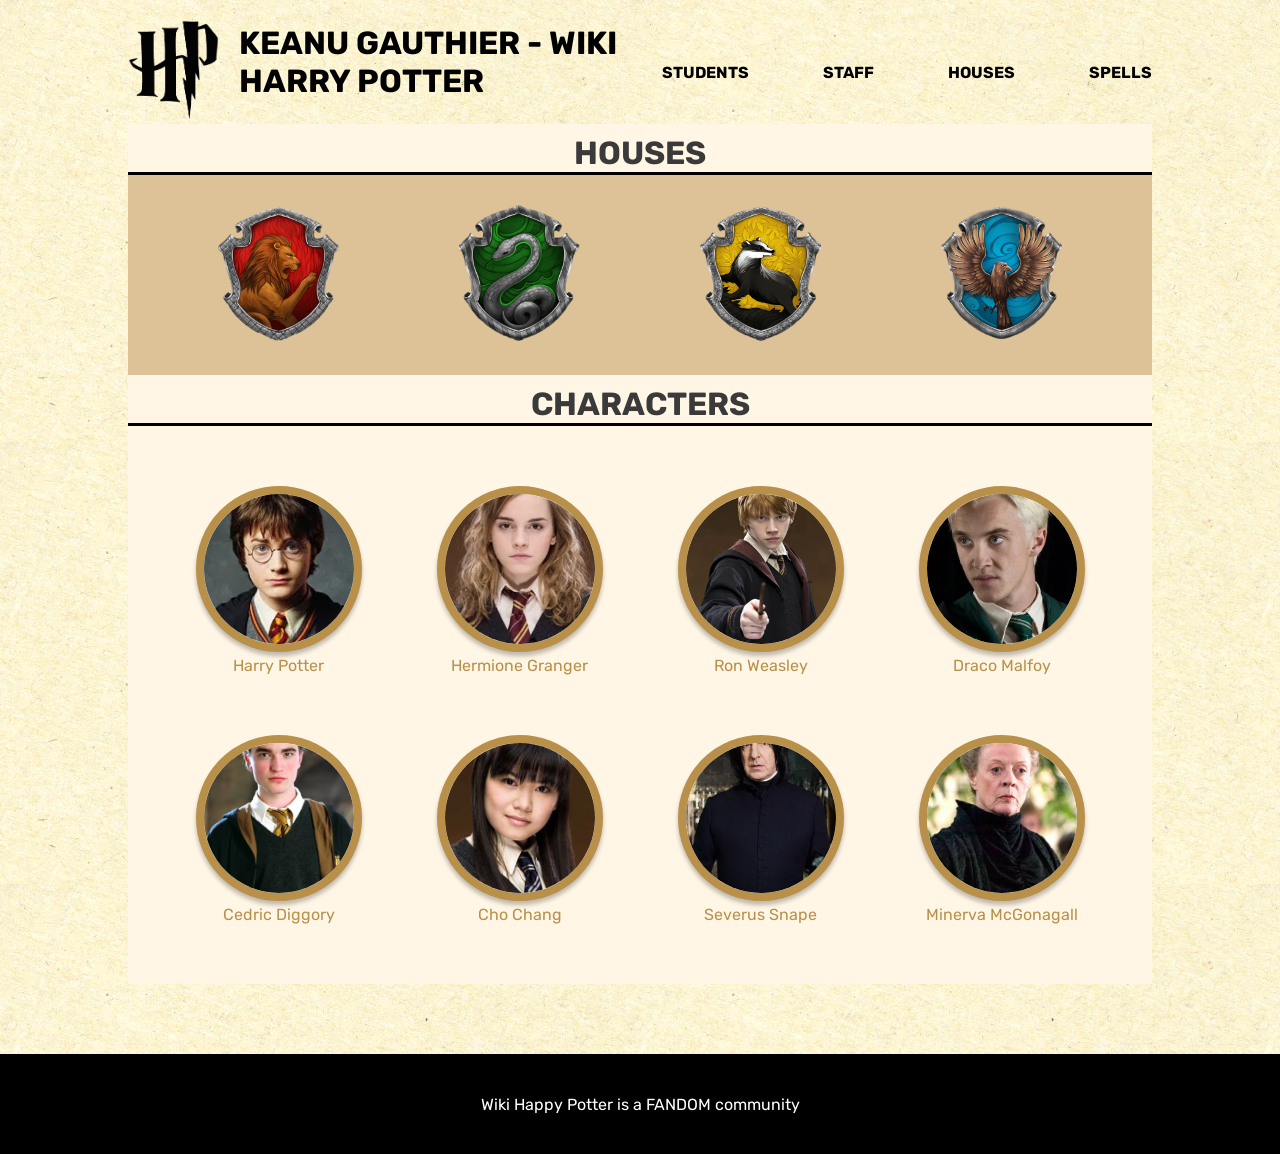
==== Partiel_starter/index.html @ 38ba4e74 "ajout des 8 personnages" ====
<!DOCTYPE html>
<html lang="en">
  <head>
    <meta charset="UTF-8" />
    <meta name="viewport" content="width=device-width, initial-scale=1.0" />
    <link rel="stylesheet" href="./css/style.css" />
     <title>Keanu Gauthier - Partiel Harry Potter</title>
  </head>
  <body>
    <header class="header">
      <div class="header__right">
        <a href="index.html">
          <img src="./images/logo/logo.png" alt="Logo Harry Potter" />
        </a>
      </div>
      <div class="header__left">
        <h1>Keanu Gauthier - Wiki Harry Potter</h1>
        <ul>
          <li>Students</li>
          <li>Staff</li>
          <li>Houses</li>
          <li>Spells</li>
        </ul>
        <img src="./images/menu.png" alt="" srcset="" />
      </div>
    </header>
    <main>
      <section>
        <h3>HOUSES</h3>
        <div class="houses">
          <div>
            <img src="./images/logo/Gryffindor.png" alt="Gryffindor" />
          </div>
          <div>
            <img src="./images/logo/Slytherin.png" alt="Slytherin" />
          </div>
          <div>
            <img src="./images/logo/Hufflepuff.png" alt="Hufflepuff" />
          </div>
          <div>
            <img src="./images/logo/Ravenclaw.png" alt="Ravenclaw" />
          </div>
        </div>
      </section>
      <section>
        <h3>Characters</h3>
        <div class="characters">
          <div>
            <a href="details.html">
              <img src="./images/characters/harry.webp" alt="Harry Potter" />
            </a>
            <p>Harry Potter</p>
          </div>
          <div>
            <img src="./images/characters/hermione.webp" alt="Hermione Granger" />
            <p>Hermione Granger</p>
          </div>
          <div>
            <img src="./images/characters/ron.webp" alt="Ron Weasley" />
            <p>Ron Weasley</p>
          </div>
          <div>
            <img src="./images/characters/draco.webp" alt="Draco Malfoy" />
            <p>Draco Malfoy</p>
          </div>
          <div>
            <img src="./images/characters/cedric.webp" alt="Cedric Diggory" />
            <p>Cedric Diggory</p>
          </div>
          <div>
            <img src="./images/characters/cho.webp" alt="Cho Chang" />
            <p>Cho Chang</p>
          </div>
          <div>
            <img src="./images/characters/snape.webp" alt="Severus Snape" />
            <p>Severus Snape</p>
          </div>
          <div>
            <img src="./images/characters/mcgonagall.webp" alt="Minerva McGonagall" />
            <p>Minerva McGonagall</p>
          </div>
        </div>
      </section>
    </main>
    <footer>
      <p>Wiki Happy Potter is a FANDOM community</p>
    </footer>
  </body>
</html>
---- Partiel_starter/css/style.css ----
:root {
  --light: #fff6e6;
  --darkGrey: #3a3a3a;
  --gold: #b99049;
  --red: #b71713;
  --green: #124b10;
  --blue: #078cb1;
  --yellow: #e1b50c;
}

@font-face {
  font-family: "Rubik";
  src: url("./../font/Rubik-Regular.ttf");
}
@font-face {
  font-family: "Rubik";
  src: url("./../font/Rubik-Bold.ttf");
  font-weight: bold;
}
* {
  margin: 0;
  padding: 0;
}

body {
  background: url("./../images/bgHP.webp") repeat;
  font-family: "Rubik";
}

main {
  background-color: var(--light);
  max-width: 1024px;
  margin: auto;
  margin-bottom: 70px;
}
main h3 {
  text-transform: uppercase;
  border-bottom: 3px solid black;
  text-align: center;
  color: var(--DarkGrey, #3a3a3a);
  text-align: center;
  font-family: Rubik;
  font-size: 32px;
  font-style: normal;
  font-weight: 700;
  line-height: normal;
  padding-top: 10px;
}
main h2 {
  color: var(--DarkGrey, #3a3a3a);
  text-align: center;
  font-family: Roboto;
  font-size: 40px;
  font-style: normal;
  font-weight: 400;
  line-height: normal;
  margin-bottom: 54px;
}

footer {
  background-color: #000;
  height: 100px;
  display: flex;
  justify-content: center;
  align-items: center;
}
footer p {
  text-align: center;
  color: #fff;
}

.header h1 {
  margin-bottom: 20px;
}
.header {
  display: flex;
  max-width: 1024px;
  margin: auto;
  margin-top: 20px;
}
.header__right img {
  height: 100px;
  margin-right: 20px;
}
.header__left {
  width: 100%;
  display: flex;
  align-items: center;
  text-transform: uppercase;
}
.header__left ul {
  display: flex;
  justify-content: space-between;
  width: 80%;
}
.header__left ul li {
  list-style: none;
  font-weight: bold;
}
.header__left img {
  display: none;
}

.houses {
  display: flex;
  justify-content: space-around;
  background: rgba(185, 144, 73, 0.5);
  padding: 30px;
  flex-wrap: wrap;
}
.houses > div {
  border-radius: 140px;
  width: 140px;
  height: 140px;
  text-align: center;
}
.houses > div:hover {
  background: #fff6e6;
}
.houses img {
  width: 121px;
  height: 136px;
}

.characters {
  display: flex;
  justify-content: space-around;
  flex-wrap: wrap;
  padding: 30px;
}
.characters > div {
  padding: 30px;
}
.characters img {
  width: 150px;
  height: 150px;
  border-radius: 150px;
  border: 8px solid var(--Gold, #b99049);
  background-color: lightgray;
  box-shadow: 0px 4px 4px 0px rgba(0, 0, 0, 0.25);
  object-fit: cover;
}
.characters p {
  text-align: center;
  color: var(--Gold, #b99049);
}

/* PAGE PERSO */
.page_perso h3 {
  padding: 50px 50px 0 50px;
}
.page_perso .perso {
  background: rgba(185, 144, 73, 0.5);
  padding: 50px;
  display: flex;
}
.page_perso .perso__right {
  display: flex;
  flex-direction: column;
  justify-content: space-between;
  width: 100%;
}
.page_perso .perso__right > div {
  display: flex;
  justify-content: space-around;
}
.page_perso .perso__right p.attr {
  font-weight: bold;
}
.page_perso figure {
  width: 215px;
  margin-right: 120px;
}
.page_perso figure img {
  width: 100%;
}
.page_perso figure figcaption {
  background: rgba(255, 255, 255, 0.5);
  display: flex;
  align-items: center;
  height: 66px;
  justify-content: center;
  font-size: 20px;
}
.page_perso .house__perso {
  display: flex;
  justify-content: center;
  align-items: center;
}

@media screen and (max-width: 425px) {
  header {
    width: 90%;
  }
  header h1,
  header ul {
    display: none !important;
  }
  header .header__left {
    display: flex;
    justify-content: flex-end;
  }
  header .header__left img {
    display: block !important;
    height: 70px;
  }
  .houses {
    flex-direction: column;
    align-content: space-around;
  }
}

/*# sourceMappingURL=style.css.map */
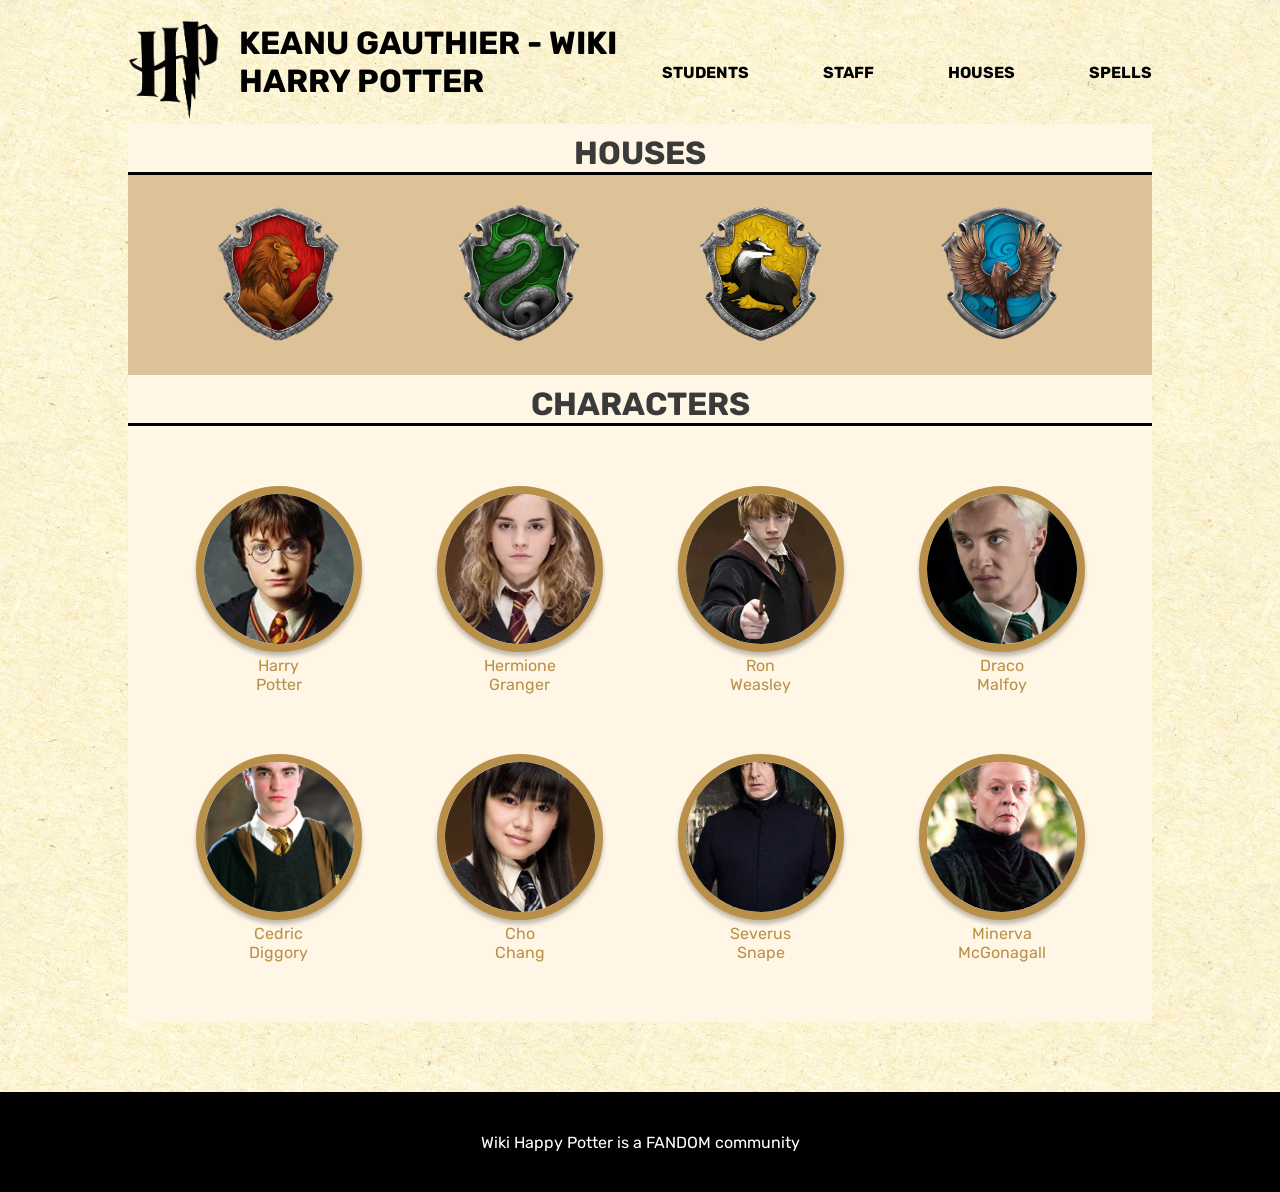
==== commit 11b02680: "ajout du hover avec couleurs sur les personnages. Et aussi, du retour à la ligne pour les Prenom et " ====
--- a/Partiel_starter/index.html
+++ b/Partiel_starter/index.html
@@ -45,39 +45,37 @@
       <section>
         <h3>Characters</h3>
         <div class="characters">
-          <div>
-            <a href="details.html">
-              <img src="./images/characters/harry.webp" alt="Harry Potter" />
-            </a>
-            <p>Harry Potter</p>
+          <div class="Gryffindor">
+            <img src="./images/characters/harry.webp" alt="Harry Potter" />
+            <p>Harry<br>Potter</p>
           </div>
-          <div>
+          <div class="Gryffindor">
             <img src="./images/characters/hermione.webp" alt="Hermione Granger" />
-            <p>Hermione Granger</p>
+            <p>Hermione<br>Granger</p>
           </div>
-          <div>
+          <div class="Gryffindor">
             <img src="./images/characters/ron.webp" alt="Ron Weasley" />
-            <p>Ron Weasley</p>
+            <p>Ron<br>Weasley</p>
           </div>
-          <div>
+          <div class="Slytherin">
             <img src="./images/characters/draco.webp" alt="Draco Malfoy" />
-            <p>Draco Malfoy</p>
+            <p>Draco<br>Malfoy</p>
           </div>
-          <div>
+          <div class="Hufflepuff">
             <img src="./images/characters/cedric.webp" alt="Cedric Diggory" />
-            <p>Cedric Diggory</p>
+            <p>Cedric<br>Diggory</p>
           </div>
-          <div>
+          <div class="Ravenclaw">
             <img src="./images/characters/cho.webp" alt="Cho Chang" />
-            <p>Cho Chang</p>
+            <p>Cho<br>Chang</p>
           </div>
-          <div>
+          <div class="Slytherin">
             <img src="./images/characters/snape.webp" alt="Severus Snape" />
-            <p>Severus Snape</p>
+            <p>Severus<br>Snape</p>
           </div>
-          <div>
+          <div class="Gryffindor">
             <img src="./images/characters/mcgonagall.webp" alt="Minerva McGonagall" />
-            <p>Minerva McGonagall</p>
+            <p>Minerva<br>McGonagall</p>
           </div>
         </div>
       </section>
--- a/Partiel_starter/css/style.css
+++ b/Partiel_starter/css/style.css
@@ -131,6 +131,18 @@
 .characters > div {
   padding: 30px;
 }
+.characters > div.Gryffindor:hover img {
+  border-color: var(--red);
+}
+.characters > div.Slytherin:hover img {
+  border-color: var(--green);
+}
+.characters > div.Hufflepuff:hover img {
+  border-color: var(--yellow);
+}
+.characters > div.Ravenclaw:hover img {
+  border-color: var(--blue);
+}
 .characters img {
   width: 150px;
   height: 150px;
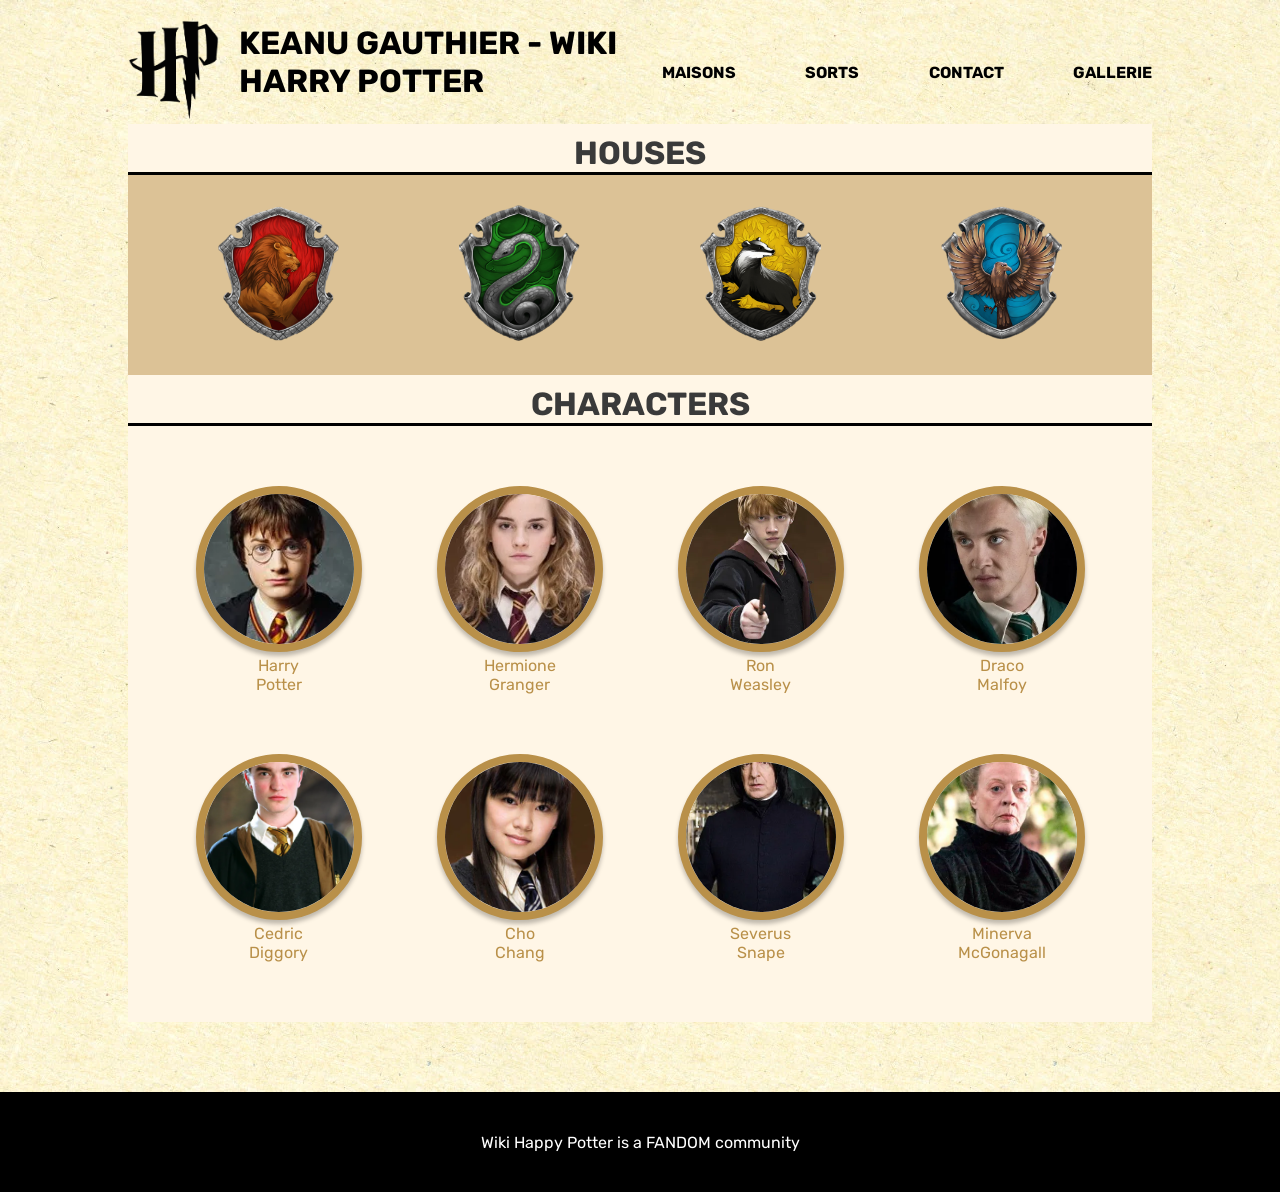
==== commit 6f4ce6f6: "menu déroulant responsive" ====
--- a/Partiel_starter/index.html
+++ b/Partiel_starter/index.html
@@ -16,10 +16,10 @@
       <div class="header__left">
         <h1>Keanu Gauthier - Wiki Harry Potter</h1>
         <ul>
-          <li>Students</li>
-          <li>Staff</li>
-          <li>Houses</li>
-          <li>Spells</li>
+          <li>MAISONS</li>
+          <li>SORTS</li>
+          <li>CONTACT</li>
+          <li>GALLERIE</li>
         </ul>
         <img src="./images/menu.png" alt="" srcset="" />
       </div>
@@ -46,7 +46,9 @@
         <h3>Characters</h3>
         <div class="characters">
           <div class="Gryffindor">
-            <img src="./images/characters/harry.webp" alt="Harry Potter" />
+            <a href="details.html">
+              <img src="./images/characters/harry.webp" alt="Harry Potter" />
+            </a>
             <p>Harry<br>Potter</p>
           </div>
           <div class="Gryffindor">
@@ -83,5 +85,6 @@
     <footer>
       <p>Wiki Happy Potter is a FANDOM community</p>
     </footer>
+    <script src="index.js"></script>
   </body>
 </html>
--- a/Partiel_starter/css/style.css
+++ b/Partiel_starter/css/style.css
@@ -1,3 +1,4 @@
+@charset "UTF-8";
 :root {
   --light: #fff6e6;
   --darkGrey: #3a3a3a;
@@ -174,9 +175,12 @@
 }
 .page_perso .perso__right > div {
   display: flex;
-  justify-content: space-around;
-}
-.page_perso .perso__right p.attr {
+}
+.page_perso .perso__right > div p:first-child {
+  width: 200px;
+  font-weight: normal;
+}
+.page_perso .perso__right > div p:last-child {
   font-weight: bold;
 }
 .page_perso figure {
@@ -200,26 +204,99 @@
   align-items: center;
 }
 
-@media screen and (max-width: 425px) {
+@media screen and (max-width: 768px) {
   header {
-    width: 90%;
-  }
-  header h1,
+    width: 100%;
+    margin-top: 0;
+    padding: 15px 20px;
+    background-color: var(--light);
+    display: flex;
+    justify-content: space-between;
+    align-items: center;
+    position: relative;
+    box-sizing: border-box;
+  }
+  header h1 {
+    display: none !important;
+  }
+  header__right img {
+    height: 60px;
+    margin-right: 0;
+  }
+  header .header__left {
+    width: auto;
+    display: flex;
+    justify-content: flex-end;
+    align-items: center;
+  }
+  header .header__left img {
+    display: block !important;
+    height: 35px;
+    cursor: pointer;
+  }
   header ul {
     display: none !important;
   }
-  header .header__left {
-    display: flex;
-    justify-content: flex-end;
-  }
-  header .header__left img {
-    display: block !important;
-    height: 70px;
+  header ul.open {
+    display: flex !important;
+    flex-direction: column;
+    position: absolute;
+    top: 100%;
+    left: 0;
+    width: 100%;
+    background-color: rgba(255, 255, 255, 0.95);
+    padding: 20px 0;
+    box-shadow: 0px 4px 6px rgba(0, 0, 0, 0.1);
+    z-index: 10;
+    box-sizing: border-box;
+  }
+  header ul.open li {
+    padding: 12px 0;
+    text-align: center;
+    font-weight: 700;
+    font-size: 16px;
+    letter-spacing: 1px;
+    color: var(--darkGrey);
+  }
+  main {
+    width: 90%;
   }
   .houses {
     flex-direction: column;
     align-content: space-around;
   }
+  /* Adaptation complète de la page détails sur mobile */
+  .page_perso h3 {
+    padding: 20px 10px 0 10px;
+    font-size: 24px;
+  }
+  .page_perso .perso {
+    flex-direction: column;
+    align-items: center;
+    padding: 20px;
+  }
+  .page_perso .perso figure {
+    width: 100%;
+    max-width: 200px;
+    margin-right: 0;
+    margin-bottom: 25px;
+  }
+  .page_perso .perso__right {
+    gap: 15px;
+  }
+  .page_perso .perso__right > div {
+    justify-content: space-between;
+  }
+  .page_perso .perso__right > div p:first-child {
+    width: auto;
+  }
+  .page_perso .house__perso {
+    padding: 20px 0;
+  }
+  .page_perso .house__perso img {
+    max-width: 150px;
+    height: auto;
+  }
 }
 
 /*# sourceMappingURL=style.css.map */
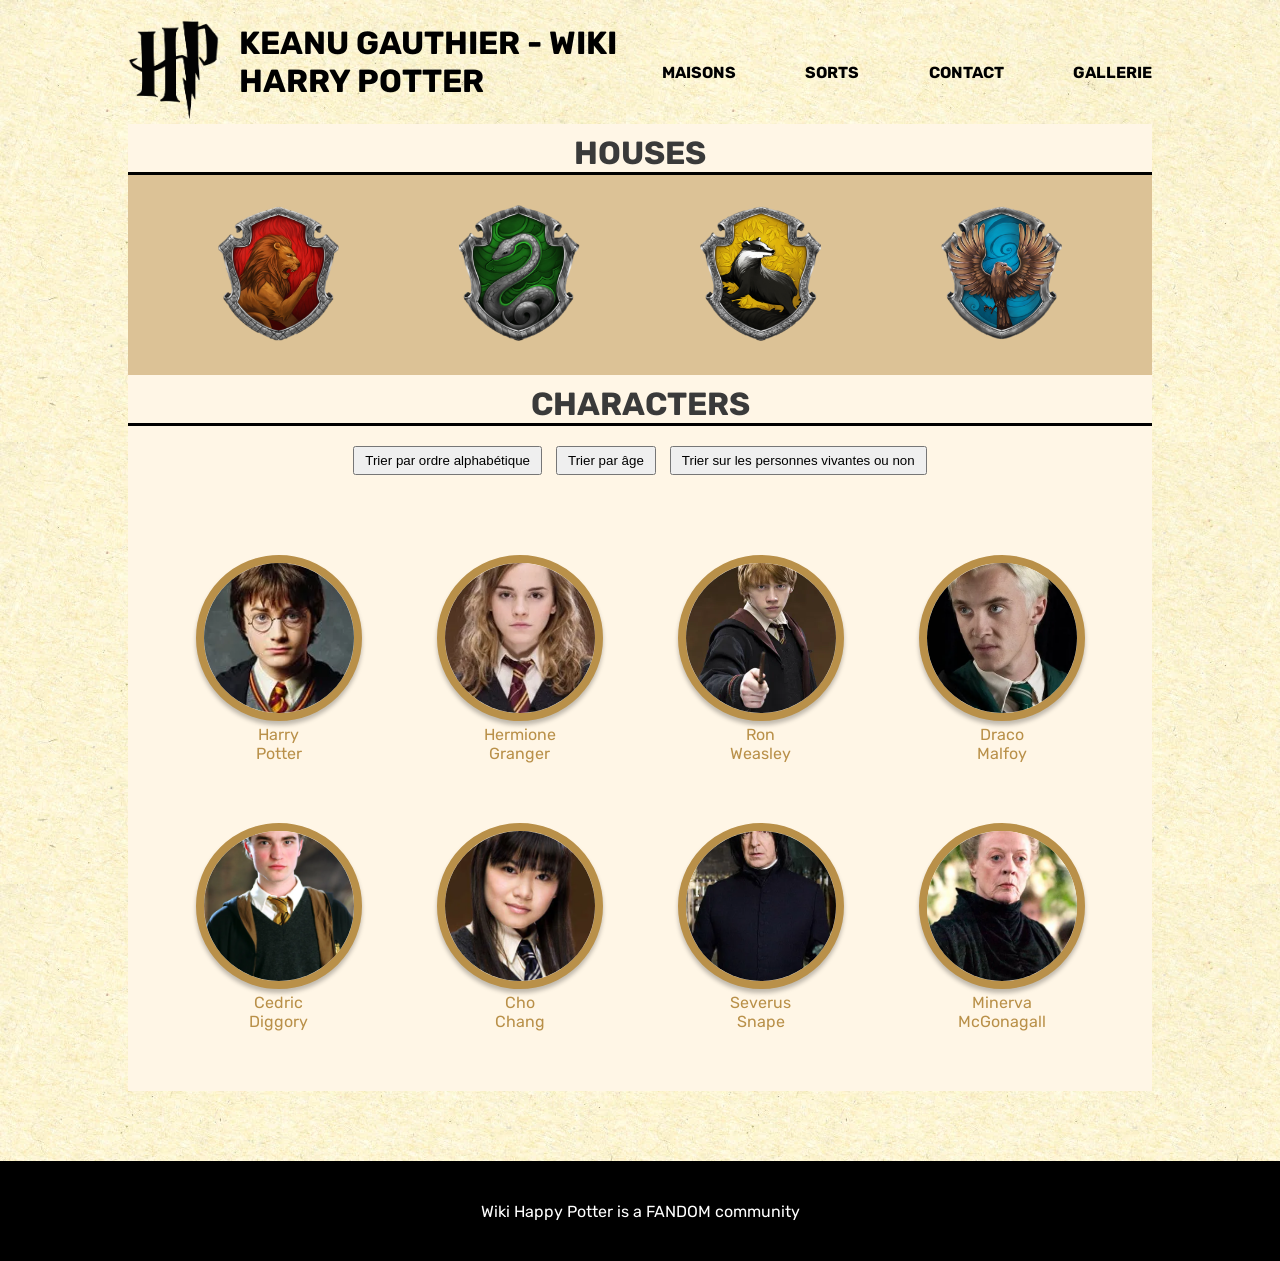
==== commit 9949f7c3: "ajout des tries" ====
--- a/Partiel_starter/index.html
+++ b/Partiel_starter/index.html
@@ -44,6 +44,11 @@
       </section>
       <section>
         <h3>Characters</h3>
+        <div class="filters">
+          <button id="sort-name">Trier par ordre alphabétique</button>
+          <button id="sort-age">Trier par âge</button>
+          <button id="sort-alive">Trier sur les personnes vivantes ou non</button>
+        </div>
         <div class="characters">
           <div class="Gryffindor">
             <a href="details.html">
--- a/Partiel_starter/css/style.css
+++ b/Partiel_starter/css/style.css
@@ -121,6 +121,16 @@
 .houses img {
   width: 121px;
   height: 136px;
+}
+
+.filters {
+  text-align: center;
+  padding: 15px 0;
+}
+.filters button {
+  margin: 5px;
+  padding: 5px 10px;
+  cursor: pointer;
 }
 
 .characters {
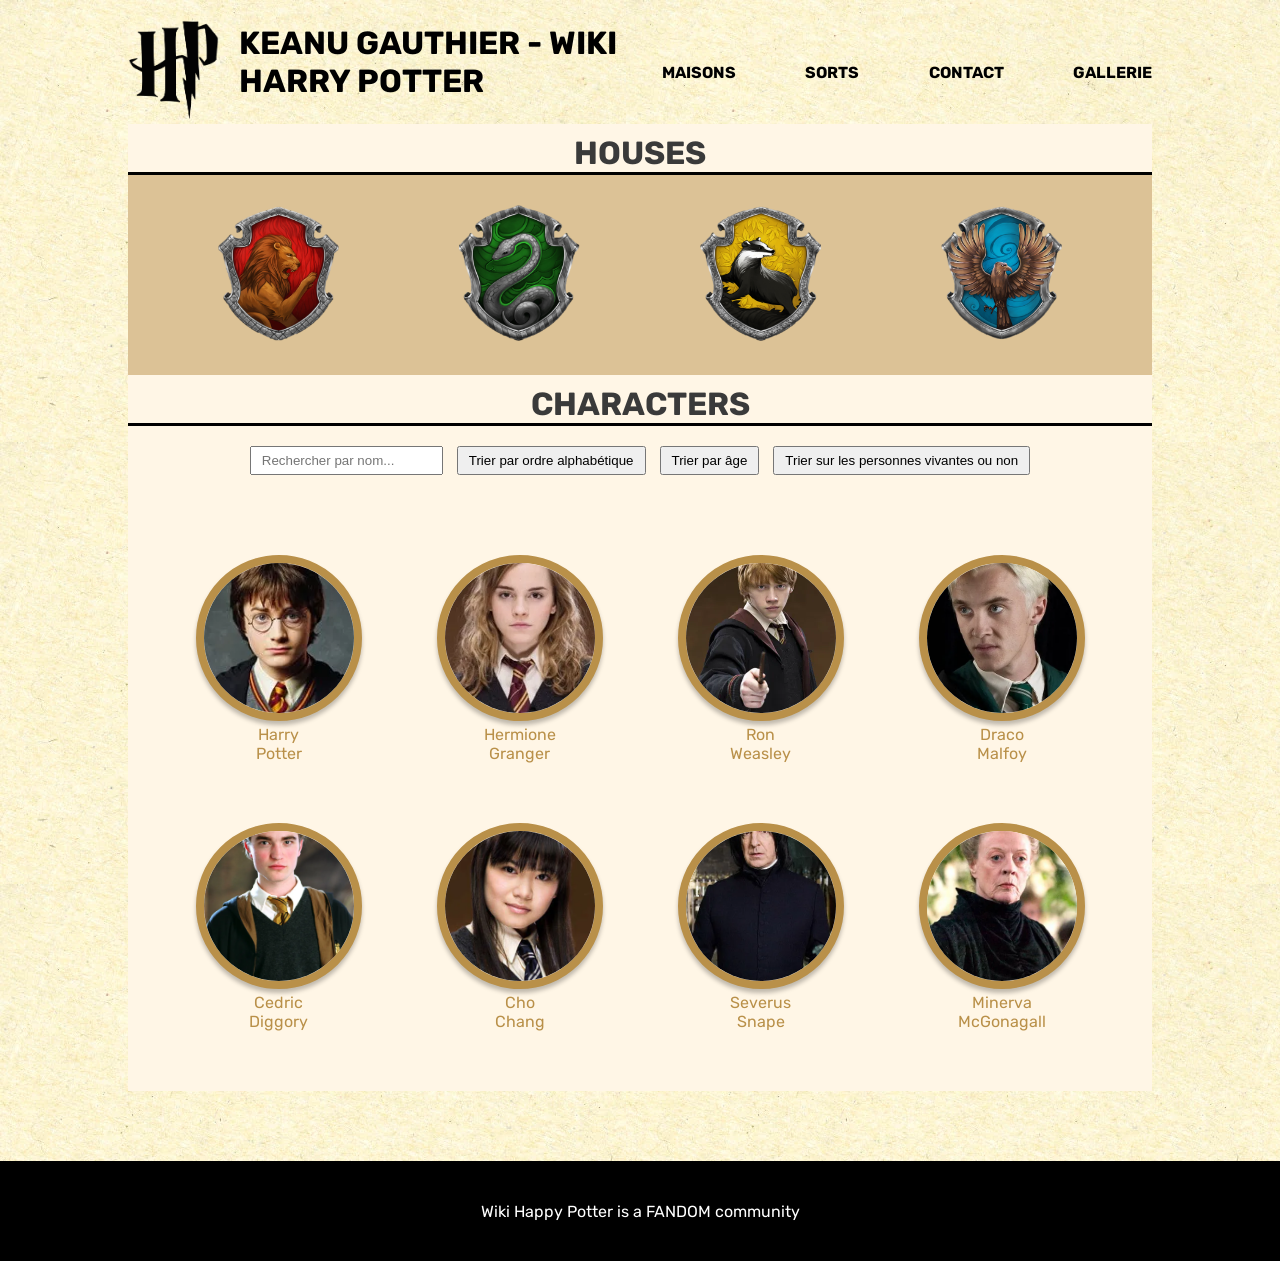
==== commit a56990fd: "barre de recherche" ====
--- a/Partiel_starter/index.html
+++ b/Partiel_starter/index.html
@@ -45,6 +45,7 @@
       <section>
         <h3>Characters</h3>
         <div class="filters">
+          <input type="text" id="search-input" placeholder="Rechercher par nom..." />
           <button id="sort-name">Trier par ordre alphabétique</button>
           <button id="sort-age">Trier par âge</button>
           <button id="sort-alive">Trier sur les personnes vivantes ou non</button>
--- a/Partiel_starter/css/style.css
+++ b/Partiel_starter/css/style.css
@@ -126,6 +126,10 @@
 .filters {
   text-align: center;
   padding: 15px 0;
+}
+.filters input {
+  margin: 5px;
+  padding: 5px 10px;
 }
 .filters button {
   margin: 5px;
